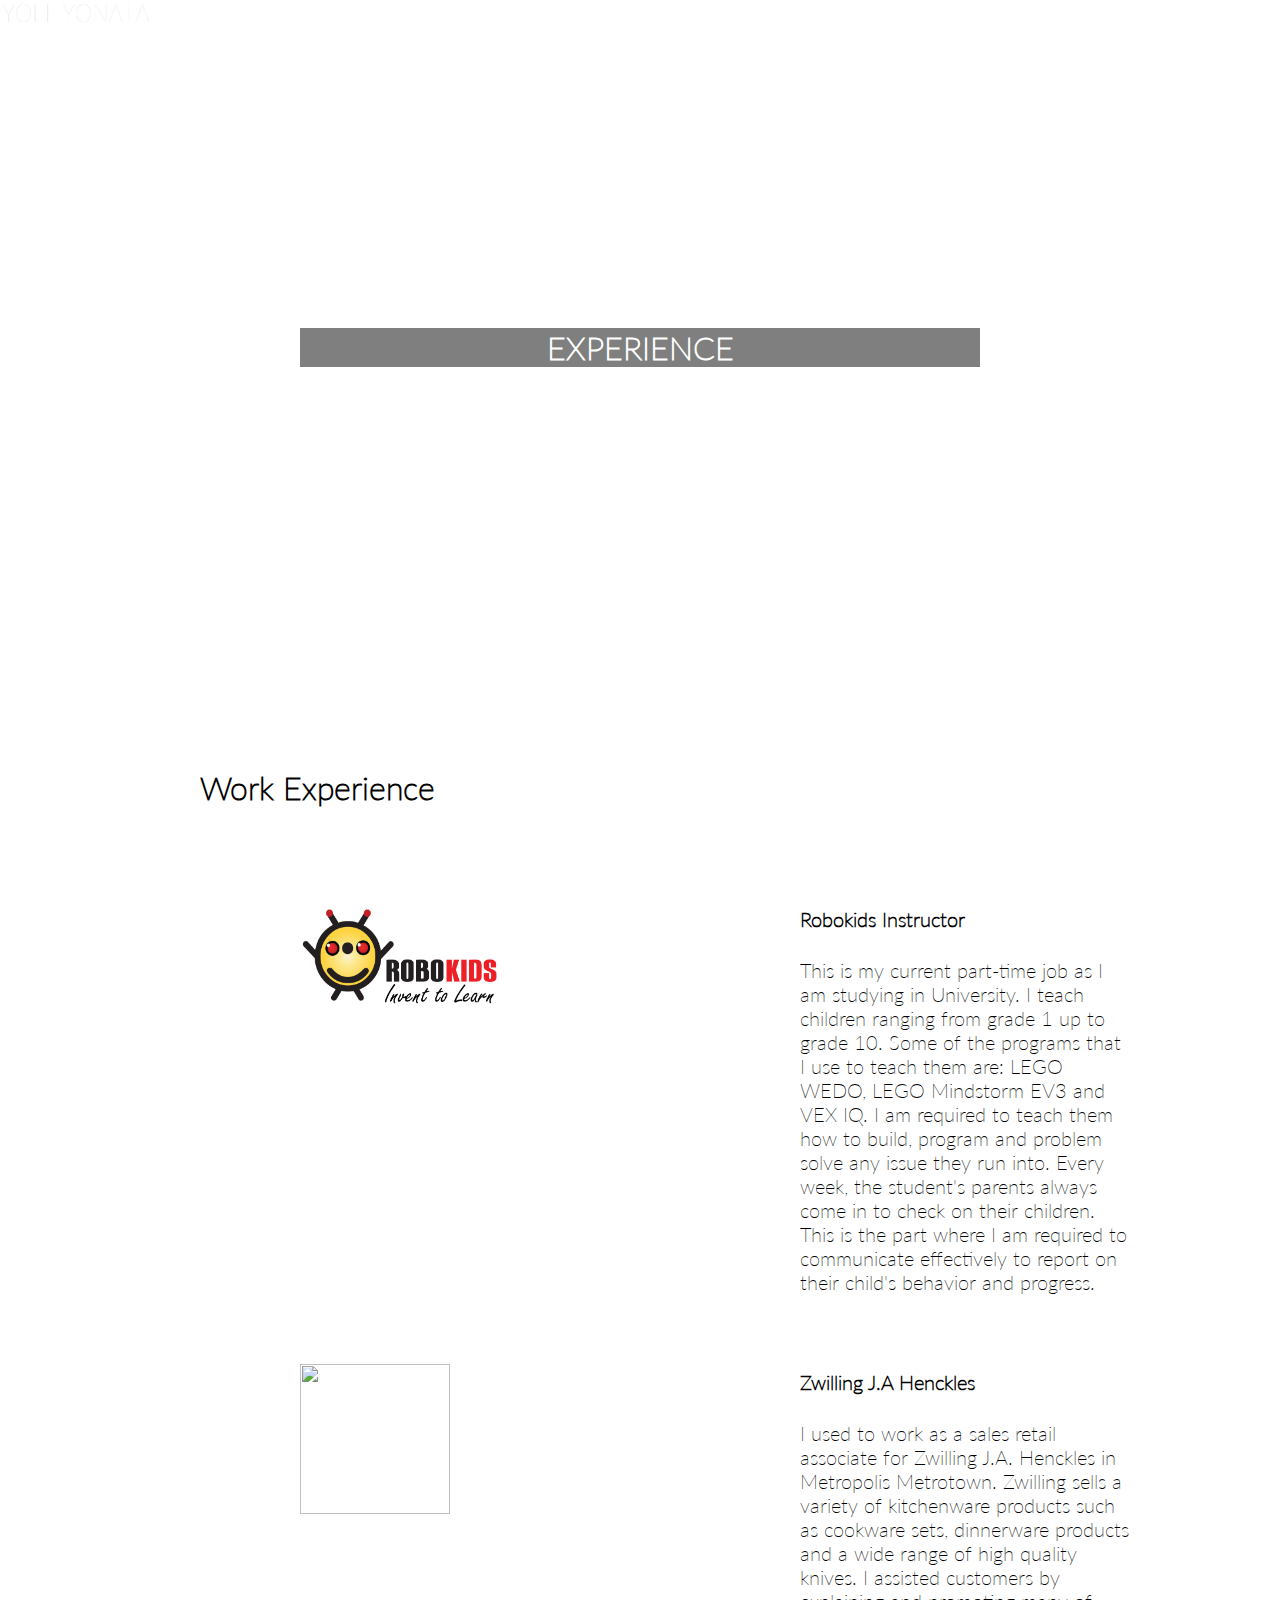
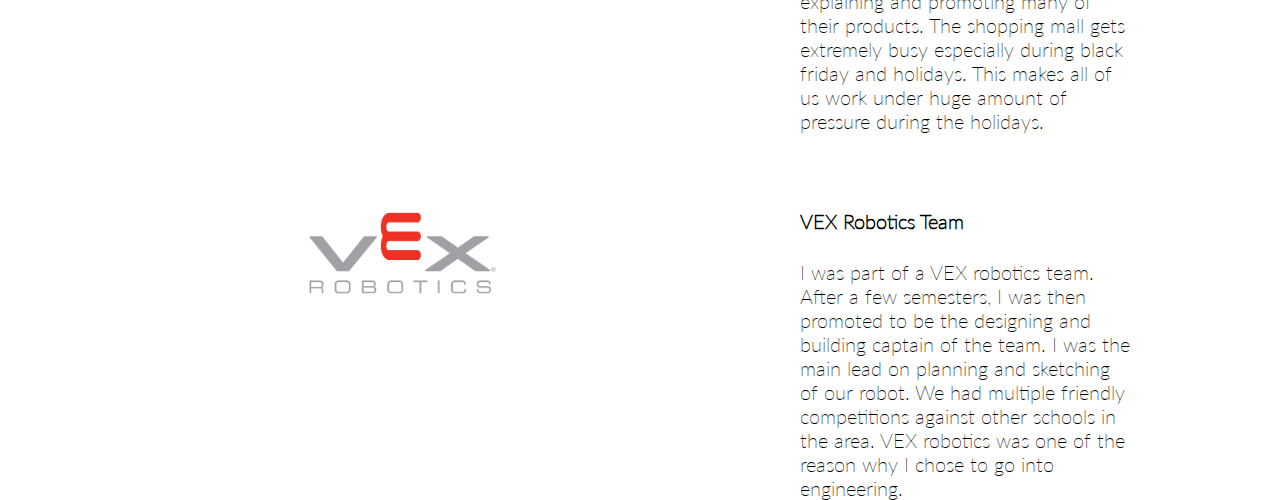
==== project.html @ f74af9ae "Updated and added new files" ====
<!DOCTYPE html>
<html>
<head>
	<title> Yoel Yonata</title>
	<link rel="stylesheet" type="text/css" href="projectstyle.css"/>
	<link rel="shortcut icon" href="icons8-circled-y-50.png">
</head>

<body>
	<div class="navigation">
		<ul>
			<li><a href = "#">Contact</a></li>
			<li><a href = "project.html">Experience</a></li>
			<li><a href = "project.html">Projects</a></li>
			<li><a href = "index.html">Home</a></li>
		</ul>
	</div>
	<div class = "image1">
		<image src= "Yoel Yonata.png" width="150" height= "25"  styleid = "title">
		<h1> EXPERIENCE </h1>
	</div>
	<div class="Portfolio">	
		<h3> Work Experience</h3>
		<img src= "Robokids.png" width="200" height="100" id="robokids">
		<h4> Robokids Instructor</h4>
		<p> This is my current part-time job as I am studying in University. I teach children ranging from grade 1 up to grade 10. Some of the programs that I use to teach them are: LEGO WEDO, LEGO Mindstorm EV3 and VEX IQ. I am required to teach them how to build, program and problem solve any issue they run into. Every week, the student's parents always come in to check on their children. This is the part where I am required to communicate effectively to report on their child's behavior and progress.</p>
		<img src="Zwilling.png" width="150" height="150" id="zwilling">
		<h4>Zwilling J.A Henckles</h4>
		<p> I used to work as a sales retail associate for Zwilling J.A. Henckles in Metropolis Metrotown. Zwilling sells a variety of kitchenware products such as cookware sets, dinnerware products and a wide range of high quality knives. I assisted customers by explaining and promoting many of their products. The shopping mall gets extremely busy especially during black friday and holidays. This makes all of us work under huge amount of pressure during the holidays. </p>
		<img src="vex-robotics.png" width="200" height="100" id="VEX">
		<h4>VEX Robotics Team</h4>
		<p>I was part of a VEX robotics team. After a few semesters, I was then promoted to be the designing and building captain of the team. I was the main lead on planning and sketching of our robot. We had multiple friendly competitions against other schools in the area. VEX robotics was one of the reason why I chose to go into engineering. </p>
	</div>


</body>


</html>
---- projectstyle.css ----
@font-face{
  font-family:Lato;
  src:url('Lato-Thin.ttf');
}
body,html{
  font-family: Lato;
  color:black;
  height:100%;
  margin: 0px;
}
.image1, .image2 {
  background-attachment: fixed;
  background-position: center;
  background-repeat: no-repeat;
  background-size:cover;  
  
}
.image1{
  background-image: url("Ocean.jpeg") ;
  min-height: 100%;
}
#title{
  padding:15px;
  position: absolute;
  opacity:100%;
}

.navigation{
  position: sticky;
  top: -9px;
  font-family:Lato;
  src:url('Lato.ttf');
} 
.navigation ul,li,a{
  display:inline;
  text-decoration: none;
  float:right;
  padding-left: 10px;
  color: white;
}

h1{
	color:white;
	font-size:32px;
	text-align: center;
	margin:300px;
	background-color: black;
	z-index: 0;
	opacity:0.5;
}
.Portfolio{
  background-color: white;
  height: 1000px;
  font-size:20px;
}
h3{
  font-size:32px;
  margin-left:200px;
  margin-top: -150px;
  line-height: 75px;
}
h4{
	padding-top: 50px;
}
h4,p{
	margin-left:800px;
	margin-right:150px;
}
#robokids,#zwilling,#VEX{
	margin-left: 300px;
	float:left;
	padding-top: 50px;
}
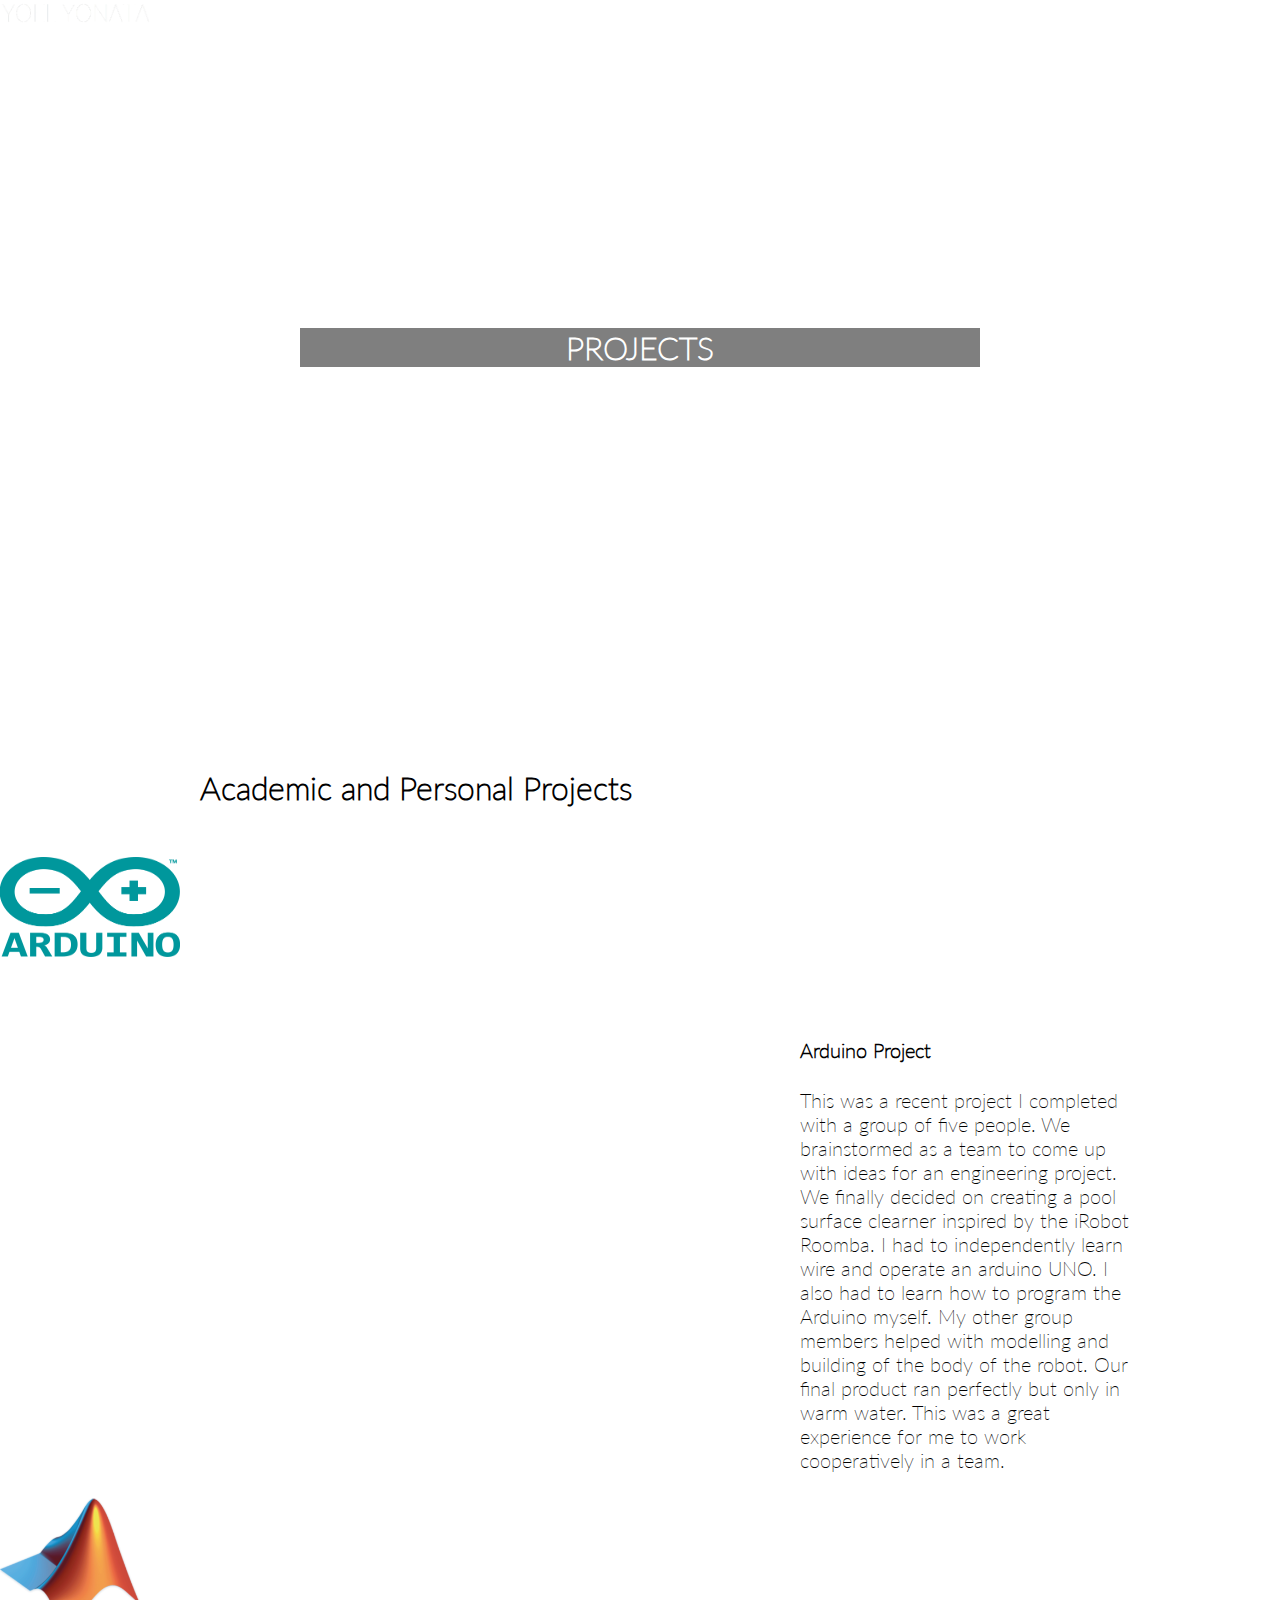
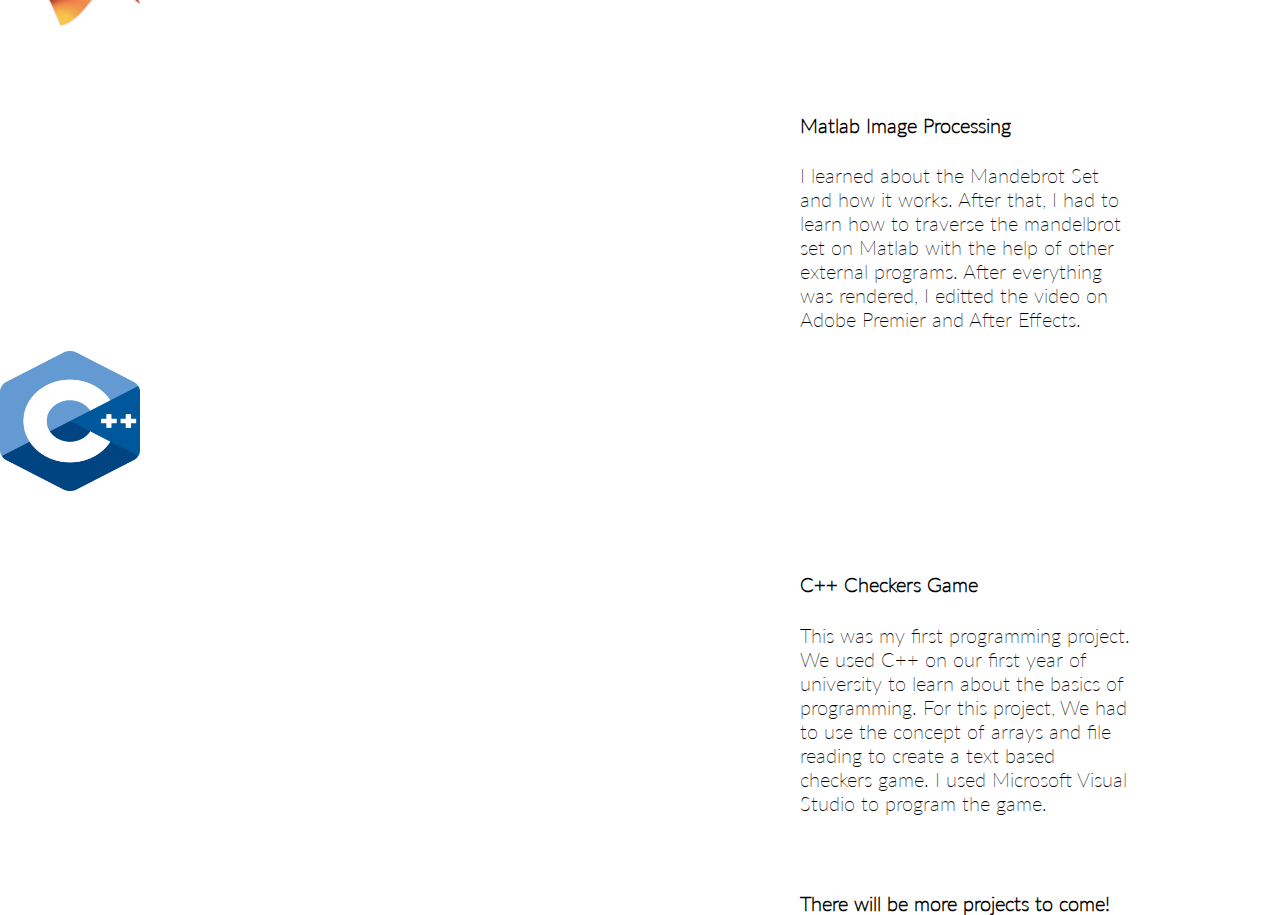
==== commit 28f0d5c8: "Fixed typos and added a new page" ====
--- a/project.html
+++ b/project.html
@@ -10,26 +10,28 @@
 	<div class="navigation">
 		<ul>
 			<li><a href = "#">Contact</a></li>
-			<li><a href = "project.html">Experience</a></li>
+			<li><a href = "experience.html">Experience</a></li>
 			<li><a href = "project.html">Projects</a></li>
 			<li><a href = "index.html">Home</a></li>
 		</ul>
 	</div>
 	<div class = "image1">
 		<image src= "Yoel Yonata.png" width="150" height= "25"  styleid = "title">
-		<h1> EXPERIENCE </h1>
+		<h1> PROJECTS </h1>
 	</div>
-	<div class="Portfolio">	
-		<h3> Work Experience</h3>
-		<img src= "Robokids.png" width="200" height="100" id="robokids">
-		<h4> Robokids Instructor</h4>
-		<p> This is my current part-time job as I am studying in University. I teach children ranging from grade 1 up to grade 10. Some of the programs that I use to teach them are: LEGO WEDO, LEGO Mindstorm EV3 and VEX IQ. I am required to teach them how to build, program and problem solve any issue they run into. Every week, the student's parents always come in to check on their children. This is the part where I am required to communicate effectively to report on their child's behavior and progress.</p>
-		<img src="Zwilling.png" width="150" height="150" id="zwilling">
-		<h4>Zwilling J.A Henckles</h4>
-		<p> I used to work as a sales retail associate for Zwilling J.A. Henckles in Metropolis Metrotown. Zwilling sells a variety of kitchenware products such as cookware sets, dinnerware products and a wide range of high quality knives. I assisted customers by explaining and promoting many of their products. The shopping mall gets extremely busy especially during black friday and holidays. This makes all of us work under huge amount of pressure during the holidays. </p>
-		<img src="vex-robotics.png" width="200" height="100" id="VEX">
-		<h4>VEX Robotics Team</h4>
-		<p>I was part of a VEX robotics team. After a few semesters, I was then promoted to be the designing and building captain of the team. I was the main lead on planning and sketching of our robot. We had multiple friendly competitions against other schools in the area. VEX robotics was one of the reason why I chose to go into engineering. </p>
+	<div class="Portfolio">	 
+		<h3> Academic and Personal Projects</h3>
+		<img src= "Arduino.png" width="180" height="100" id="arduino">
+		<h4> Arduino Project</h4>
+		<p> This was a recent project I completed with a group of five people. We brainstormed as a team to come up with ideas for an engineering project. We finally decided on creating a pool surface clearner inspired by the iRobot Roomba. I had to independently learn wire and operate an arduino UNO. I also had to learn how to program the Arduino myself. My other group members helped with modelling and building of the body of the robot. Our final product ran perfectly but only in warm water. This was a great experience for me to work cooperatively in a team.</p>
+		<img src="matlab.png" width="140" height="140" id="matlab">
+		<h4>Matlab Image Processing</h4>
+		<p>I learned about the Mandebrot Set and how it works. After that, I had to learn how to traverse the mandelbrot set on Matlab with the help of other external programs. After everything was rendered, I editted the video on Adobe Premier and After Effects.  </p>
+		<img src="c++.png" width="140" height="140" id="c">
+		<h4>C++ Checkers Game</h4>
+		<p> This was my first programming project. We used C++ on our first year of university to learn about the basics of programming. For this project, We had to use the concept of arrays and file reading to create a text based checkers game. I used Microsoft Visual Studio to program the game.</p>
+
+		<h4> There will be more projects to come!</h4>
 	</div>
 
 
